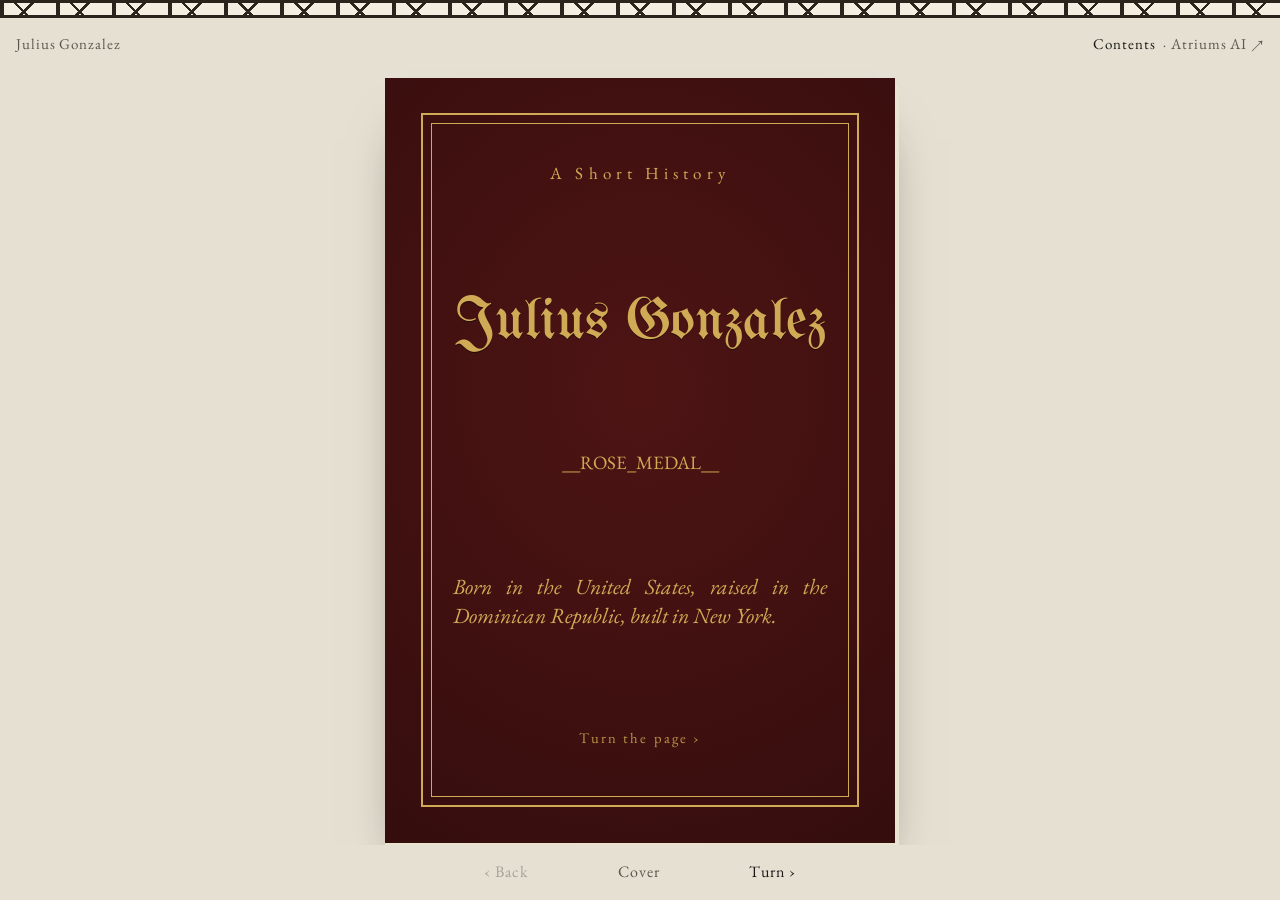
==== tools/book.html @ 57ca85e7 "Turn the site into a storybook with page flips A tooled-leather cover opens onto 16 pages that turn " ====
<!doctype html>
<html lang="en">
<head>
<meta charset="utf-8" />
<meta name="viewport" content="width=device-width, initial-scale=1, viewport-fit=cover" />
<title>Julius Gonzalez</title>
<meta name="claude:viewport-fit-sides" content="cover" />
<meta name="description" content="Julius Gonzalez: born in the US, raised in the Dominican Republic, built in New York. A short history in eight parts, told as a book." />
<meta property="og:title" content="Julius Gonzalez" />
<meta property="og:description" content="Born in the United States, raised in the Dominican Republic, built in New York." />
<link rel="preconnect" href="https://fonts.googleapis.com" />
<link rel="preconnect" href="https://fonts.gstatic.com" crossorigin />
<link href="https://fonts.googleapis.com/css2?family=EB+Garamond:ital,wght@0,400;0,500;0,600;1,400;1,500&family=IM+Fell+English+SC&family=UnifrakturMaguntia&display=swap" rel="stylesheet" />
<style>
/* Layout: a bound book on a desk. Two-page spreads on wide screens, one page at a time on phones; every leaf turns on its spine. Inside, a Tufte page (footnotes, figures to scale, booktabs table) set like a Tudor octavo: blackletter initials, Fell small caps, running heads, folios and catchwords. */
:root {
  --desk: #e6e0d2;
  --paper: #fffff8;
  --paper-edge: #e9e3d1;
  --ink: #1b1a17;
  --ink-soft: #5c574d;
  --rule: #d9d3c2;
  --land: #ece6d2;
  --oxblood: #8b1e1e;
  --green: #2f5236;
  --gold: #a07a24;
  --beam: #2a241d;
  --plaster: #f3eedf;
  --cover: #4e1414;
  --cover-deep: #2e0b0b;
  --gilt: #d1aa55;
  --body: "EB Garamond", Garamond, "Palatino Linotype", Palatino, Georgia, serif;
  --caps: "IM Fell English SC", "EB Garamond", Garamond, Georgia, serif;
  --black: "UnifrakturMaguntia", "Old English Text MT", "EB Garamond", serif;
  --pw: min(480px, calc(100vw - 32px));
}
@media (prefers-color-scheme: dark) {
  :root:not([data-theme="light"]) {
    --desk: #0d0c0a; --paper: #1c1a15; --paper-edge: #2a261f; --ink: #ece5d3; --ink-soft: #a89f8c; --rule: #3a342a; --land: #2a261e;
    --oxblood: #d76a5c; --green: #8fbb92; --gold: #d2ac57; --beam: #050403; --plaster: #2b261e;
    --cover: #4e1414; --cover-deep: #240909; --gilt: #d1aa55;
    color-scheme: dark;
  }
}
:root[data-theme="dark"] {
  --desk: #0d0c0a; --paper: #1c1a15; --paper-edge: #2a261f; --ink: #ece5d3; --ink-soft: #a89f8c; --rule: #3a342a; --land: #2a261e;
  --oxblood: #d76a5c; --green: #8fbb92; --gold: #d2ac57; --beam: #050403; --plaster: #2b261e;
  --cover: #4e1414; --cover-deep: #240909; --gilt: #d1aa55;
  color-scheme: dark;
}

* { box-sizing: border-box; }
html, body { height: 100%; }
body {
  margin: 0; background: var(--desk); color: var(--ink);
  font-family: var(--body); font-variant-numeric: oldstyle-nums proportional-nums;
  -webkit-font-smoothing: antialiased;
  display: flex; flex-direction: column; overflow-x: hidden;
}
body::before { content: ""; position: fixed; inset: 0 0 auto; height: env(safe-area-inset-top, 0px); z-index: 10; background: var(--beam); }
a { color: inherit; text-decoration-color: var(--oxblood); text-underline-offset: .15em; }
a:focus-visible, button:focus-visible { outline: 2px solid var(--oxblood); outline-offset: 3px; }
.sc { font-family: var(--caps); letter-spacing: .06em; }

.timber {
  height: 18px; border-block: 3px solid var(--beam); flex: none;
  background:
    repeating-linear-gradient(90deg, var(--beam) 0 4px, transparent 4px 56px),
    repeating-linear-gradient(45deg, transparent 0 18px, var(--beam) 18px 20.5px, transparent 20.5px 39.6px),
    repeating-linear-gradient(-45deg, transparent 0 18px, var(--beam) 18px 20.5px, transparent 20.5px 39.6px),
    var(--plaster);
}
.bar {
  flex: none; display: flex; justify-content: space-between; align-items: center; gap: 12px;
  padding-block: 10px;
  padding-left: max(16px, env(safe-area-inset-left, 0px)); padding-right: max(16px, env(safe-area-inset-right, 0px));
  font-family: var(--caps); font-size: 15px; color: var(--ink-soft); letter-spacing: .06em;
}
.bar button, .controls button {
  font: inherit; color: var(--ink); background: none; border: 0; cursor: pointer; padding: 6px 4px; letter-spacing: inherit;
}
.bar button:hover, .controls button:hover:not(:disabled) { color: var(--oxblood); }

.stage { flex: 1; min-height: 0; display: grid; place-items: center; perspective: 2600px; padding: 6px 0 0; overflow: hidden; }
.book {
  position: relative; width: calc(var(--pw) * 2); height: calc(var(--pw) * 1.5);
  transform-style: preserve-3d; transition: transform .9s cubic-bezier(.3, .1, .2, 1);
}
.book.single { width: var(--pw); }
.book.at-start { transform: translateX(-25%); }
.book.at-end { transform: translateX(25%); }
.book.single.at-start, .book.single.at-end { transform: none; }
.book.instant, .book.instant .leaf { transition: none !important; }
.book::after { /* page block thickness under the open book */
  content: ""; position: absolute; inset: 1% -4px -6px; z-index: -1; border-radius: 3px;
  background: var(--paper-edge); box-shadow: 0 30px 50px -24px rgba(0, 0, 0, .55);
  transition: opacity .4s;
}
.book.at-start::after { left: 50%; } .book.at-end::after { right: 50%; }
.book.single::after { inset: 1% -5px -6px 0; left: 0; right: -5px; }

.leaf {
  position: absolute; top: 0; left: 50%; width: 50%; height: 100%;
  transform-origin: left center; transform-style: preserve-3d;
  transition: transform .9s cubic-bezier(.3, .1, .2, 1);
}
.leaf.flipped { transform: rotateY(-180deg); }
.single .leaf { left: 0; width: 100%; transition: transform .8s cubic-bezier(.3, .1, .2, 1), opacity .2s; }
.single .leaf.flipped { opacity: 0; transition: transform .8s cubic-bezier(.3, .1, .2, 1), opacity .25s .55s; }
.face { position: absolute; inset: 0; backface-visibility: hidden; -webkit-backface-visibility: hidden; overflow: hidden; }
.face.back { transform: rotateY(180deg); }
.face.blank { background: var(--paper); }

/* ---------- the page ---------- */
.page {
  position: relative; width: var(--pw); height: calc(var(--pw) * 1.5);
  background: var(--paper); color: var(--ink);
  font-size: calc(var(--pw) * .037); line-height: 1.45;
  padding: calc(var(--pw) * .065) calc(var(--pw) * .09) calc(var(--pw) * .05);
  display: flex; flex-direction: column; overflow: hidden;
  background-image: linear-gradient(90deg, rgba(0, 0, 0, .10), rgba(0, 0, 0, 0) 7%);
}
.page.verso { background-image: linear-gradient(270deg, rgba(0, 0, 0, .10), rgba(0, 0, 0, 0) 7%); }
.face .page { width: 100%; height: 100%; }
.run { font-family: var(--caps); font-size: .78em; color: var(--ink-soft); text-align: center; letter-spacing: .1em; flex: none; margin-bottom: .9em; }
.pbody { flex: 1; min-height: 0; display: flex; flex-direction: column; }
.foot { flex: none; display: grid; grid-template-columns: 1fr auto 1fr; align-items: baseline; font-size: .8em; color: var(--ink-soft); padding-top: .6em; }
.foot .folio { grid-column: 2; }
.foot .catch { grid-column: 3; justify-self: end; font-style: italic; }
.page p { margin: 0 0 .75em; hyphens: auto; -webkit-hyphens: auto; text-align: justify; }
.page h2 { font-weight: 400; font-style: italic; font-size: 1.75em; line-height: 1.1; margin: 0 0 .6em; text-wrap: balance; }
.page .part-no { display: block; font-family: var(--caps); font-style: normal; font-size: .52em; color: var(--oxblood); letter-spacing: .12em; margin-bottom: .35em; }
.page .drop::first-letter { font-family: var(--black); float: left; font-size: 3.5em; line-height: .8; padding: .1em .1em 0 0; color: var(--oxblood); }
.page .meta { font-family: var(--caps); font-size: .82em; color: var(--ink-soft); text-align: left; }
.ref { font-variant-numeric: lining-nums; font-size: .65em; vertical-align: super; line-height: 0; color: var(--oxblood); }
.notes { margin-top: auto; padding-top: .5em; font-size: .78em; line-height: 1.35; color: var(--ink-soft); }
.notes::before { content: ""; display: block; width: 30%; border-top: 1px solid var(--ink-soft); margin-bottom: .5em; }
.notes p { text-align: left; margin-bottom: .35em; }
.notes .n { color: var(--oxblood); font-variant-numeric: lining-nums; margin-right: .3em; }
strong { font-weight: 600; }

/* cover + back cover: tooled leather */
.page.cover {
  background: radial-gradient(120% 90% at 50% 40%, var(--cover), var(--cover-deep));
  color: var(--gilt); padding: calc(var(--pw) * .07);
}
.page.cover .tool {
  flex: 1; border: 2px solid var(--gilt); outline: 1px solid var(--gilt); outline-offset: calc(var(--pw) * -.022);
  display: flex; flex-direction: column; align-items: center; justify-content: space-between; text-align: center;
  padding: calc(var(--pw) * .09) calc(var(--pw) * .06);
}
.cover .over { font-family: var(--caps); letter-spacing: .3em; font-size: .9em; }
.cover h1 { font-family: var(--black); font-weight: 400; font-size: 3.1em; line-height: 1; margin: 0; text-shadow: 0 1px 0 rgba(0, 0, 0, .5); }
.cover .sub { font-style: italic; font-size: 1.15em; line-height: 1.35; max-width: 18em; margin: 0; }
.cover .medal { width: 34%; height: auto; }
.cover .medal .p1 { fill: none; stroke: var(--gilt); stroke-width: .7; } .cover .medal .p2 { fill: none; stroke: var(--gilt); stroke-width: .6; } .cover .medal .c { fill: var(--gilt); } .cover .medal .s { fill: var(--gilt); }
.cover .hint { font-family: var(--caps); font-size: .78em; letter-spacing: .14em; opacity: .85; }
.page.cover.back-cover .sub { font-size: 1.3em; }
.page.cover.back-cover .tool { justify-content: center; gap: 1.4em; }

/* map plate */
.plate { display: flex; flex-direction: column; align-items: center; gap: .5em; flex: 1; min-height: 0; }
.plate .map { flex: 1; min-height: 0; width: 100%; height: 100%; }
.plate figcaption { font-size: .8em; color: var(--ink-soft); text-align: center; line-height: 1.35; }
.plate button { font: inherit; font-family: var(--caps); color: var(--oxblood); background: none; border: 0; cursor: zoom-in; padding: 0; letter-spacing: .06em; }
.map .frame { fill: none; stroke: var(--ink); stroke-width: 1.2; }
.map .frame2 { fill: none; stroke: var(--ink); stroke-width: .5; }
.map .sea { fill: var(--paper); }
.map .land { fill: var(--land); stroke: var(--ink-soft); stroke-width: .5; stroke-linejoin: round; }
.map .dr { fill: var(--oxblood); }
.map .ny { fill: var(--green); fill-opacity: .55; stroke: var(--green); stroke-width: .6; }
.map .grat { stroke: var(--rule); stroke-width: .6; fill: none; }
.map .rhumb { stroke: var(--gold); stroke-width: .4; opacity: .55; }
.map .route { fill: none; stroke: var(--oxblood); stroke-width: 2.6; stroke-linecap: round; }
.map .lead { fill: none; stroke: var(--ink-soft); stroke-width: .6; stroke-dasharray: 2 3; }
.map .city { fill: var(--paper); stroke: var(--ink); stroke-width: 1.4; }
.map .city.on { fill: var(--oxblood); stroke: var(--oxblood); }
.map text { font-family: var(--body); fill: var(--ink); paint-order: stroke; stroke: var(--paper); stroke-width: 3px; stroke-linejoin: round; }
.map .lbl { font-size: 17px; font-style: italic; }
.map .lbl-sc { font-family: var(--caps); font-size: 14px; letter-spacing: .2em; fill: var(--ink-soft); }
.map .tick { font-size: 13px; fill: var(--ink-soft); font-variant-numeric: lining-nums; }
.map .key { font-family: var(--caps); font-size: 14px; fill: var(--oxblood); }
.map .note { font-size: 14px; font-style: italic; fill: var(--ink-soft); }
.map .inset-bg { fill: var(--paper); stroke: var(--ink); stroke-width: .8; }
.map .star-a { fill: var(--ink); } .map .star-b { fill: var(--paper); stroke: var(--ink); stroke-width: .6; } .map .star-n { fill: var(--oxblood); }
.map .scalebar rect { stroke: var(--ink); stroke-width: .6; }
.map .scalebar .f { fill: var(--ink); } .map .scalebar .e { fill: var(--paper); }

/* title page + contents */
.title-page { text-align: center; }
.title-page .kicker { font-family: var(--caps); color: var(--oxblood); font-size: .85em; letter-spacing: .12em; margin: .4em 0 1em; text-align: center; }
.title-page h1 { font-weight: 400; font-style: italic; font-size: 2em; line-height: 1.08; margin: 0 0 .7em; text-wrap: balance; }
.title-page h1 span { font-style: normal; }
.title-page .lede { text-align: center; font-size: .95em; margin: 0 auto 1.1em; max-width: 26em; }
.contents { text-align: left; }
.contents h3 { font-family: var(--caps); font-weight: 400; font-size: .85em; letter-spacing: .14em; color: var(--ink-soft); text-align: center; margin: 0 0 .5em; }
.contents ol { list-style: none; margin: 0; padding: 0; font-size: .92em; }
.contents li a { display: flex; gap: .4em; align-items: baseline; text-decoration: none; padding: .12em 0; }
.contents li a:hover .t { color: var(--oxblood); }
.contents .k { font-family: var(--caps); color: var(--oxblood); width: 2.6em; flex: none; }
.contents .dots { flex: 1; border-bottom: 1px dotted var(--ink-soft); transform: translateY(-.3em); }
.contents .pg { font-variant-numeric: oldstyle-nums tabular-nums; }
.rose-sm { display: block; margin: .8em auto 0; width: 1.6em; height: 1.6em; }
.rose-sm .p1, .finis .p1 { fill: var(--oxblood); } .rose-sm .p2, .finis .p2 { fill: var(--paper); stroke: var(--oxblood); stroke-width: .8; } .rose-sm .c, .finis .c { fill: var(--gold); } .rose-sm .s, .finis .s { fill: var(--green); }

/* plate: the lesson */
.lesson-plate { flex: 1; display: flex; flex-direction: column; justify-content: center; align-items: center; text-align: center; gap: 1em; border: 1px solid var(--ink); outline: 1px solid var(--ink); outline-offset: calc(var(--pw) * -.018); padding: 1.6em; }
.lesson-plate .big { font-style: italic; font-size: 1.9em; line-height: 1.15; margin: 0; text-align: center; text-wrap: balance; }
.lesson-plate .big b { font-weight: 500; color: var(--oxblood); }
.lesson-plate .attr { font-family: var(--caps); font-size: .85em; color: var(--ink-soft); text-align: center; margin: 0; }
.lesson-plate .code { font-family: var(--caps); color: var(--ink-soft); font-size: .8em; letter-spacing: .08em; text-align: center; margin: 0; }

.broadside { border: 1px solid var(--ink); outline: 1px solid var(--ink); outline-offset: 3px; padding: .7em 1em .4em; margin: .6em 3px 1em; text-align: center; }
.broadside p { text-align: center; margin: 0 0 .3em; }
.broadside .lesson { font-style: italic; font-size: 1.2em; line-height: 1.25; }
.broadside .lesson b { font-weight: 500; color: var(--oxblood); }
.broadside .attr { font-family: var(--caps); font-size: .8em; color: var(--ink-soft); }

/* figure 2 + table */
.chart { width: 100%; height: auto; display: block; margin: .3em 0 .6em; }
.chart text { font-family: var(--body); fill: var(--ink); font-size: 17px; }
.chart .yr { font-size: 15px; fill: var(--ink-soft); font-variant-numeric: lining-nums tabular-nums; }
.chart .dur { font-size: 15.5px; font-style: italic; fill: var(--ink-soft); }
.chart .axis, .chart .tk { stroke: var(--ink); stroke-width: .8; }
.chart .bar { fill: var(--ink); } .chart .bar.now { fill: var(--oxblood); } .chart .edu { fill: var(--green); }
.chart .nowline { stroke: var(--oxblood); stroke-width: .8; }
.chart .now-t { fill: var(--oxblood); font-family: var(--caps); font-size: 14px; letter-spacing: .1em; }
.figcap { font-size: .82em; color: var(--ink-soft); line-height: 1.35; }
.figcap .sc { color: var(--ink); }
table.figs { border-collapse: collapse; width: 100%; font-size: .86em; margin: .2em 0 .5em; border-top: 2px solid var(--ink); border-bottom: 2px solid var(--ink); line-height: 1.3; }
table.figs caption { text-align: left; font-family: var(--caps); font-size: .95em; color: var(--ink-soft); padding-bottom: .3em; }
table.figs th, table.figs td { text-align: left; padding: .28em .6em .28em 0; vertical-align: baseline; }
table.figs thead th { font-weight: 400; font-style: italic; color: var(--ink-soft); border-bottom: 1px solid var(--ink); }
table.figs td.v { text-align: right; font-variant-numeric: lining-nums tabular-nums; font-weight: 600; white-space: nowrap; padding-right: 1em; width: 4.6em; }
table.figs td.v.r { color: var(--oxblood); }

.values { display: grid; gap: .9em; margin-top: .3em; }
.values div { border-top: 1px solid var(--ink); padding-top: .35em; }
.values h3 { font-family: var(--caps); font-weight: 400; font-size: 1em; color: var(--oxblood); margin: 0 0 .15em; letter-spacing: .06em; }
.values p { margin: 0; }

.reach { display: flex; flex-direction: column; gap: .5em; align-items: flex-start; margin-top: .4em; }
.email { font-size: 1em; padding: .35em .7em; border: 1px solid var(--rule); user-select: all; overflow-wrap: anywhere; font-variant-numeric: lining-nums; }
.btns { display: flex; gap: .5em; flex-wrap: wrap; }
.btn { font-family: var(--caps); font-size: .9em; letter-spacing: .06em; padding: .4em .9em; border: 1px solid var(--ink); background: var(--ink); color: var(--paper); cursor: pointer; text-decoration: none; }
.btn.ghost { background: transparent; color: var(--ink); }
.btn:hover { background: var(--oxblood); border-color: var(--oxblood); color: var(--paper); }
.finis { flex: 1; display: flex; flex-direction: column; justify-content: center; align-items: center; text-align: center; gap: 1em; }
.finis .word { font-family: var(--black); font-size: 3em; color: var(--oxblood); margin: 0; text-align: center; }
.finis svg { width: 3em; height: 3em; }
.finis .colophon { font-size: .82em; color: var(--ink-soft); max-width: 22em; text-align: center; font-style: italic; }

/* controls */
.controls {
  flex: none; display: flex; justify-content: center; align-items: center; gap: 18px;
  padding-block: 10px calc(12px + env(safe-area-inset-bottom, 0px));
  padding-left: max(16px, env(safe-area-inset-left, 0px)); padding-right: max(16px, env(safe-area-inset-right, 0px));
  font-family: var(--caps); font-size: 16px; letter-spacing: .06em; color: var(--ink-soft);
}
.controls button:disabled { opacity: .3; cursor: default; }
#where { min-width: 11em; text-align: center; font-variant-numeric: lining-nums; }

/* enlarged chart */
.zoom { position: fixed; inset: 0; z-index: 20; background: var(--paper); overflow: auto; padding: calc(12px + env(safe-area-inset-top, 0px)) max(16px, env(safe-area-inset-right, 0px)) 24px max(16px, env(safe-area-inset-left, 0px)); }
.zoom .map { width: 100%; max-width: 720px; height: auto; display: block; margin: 0 auto; }
.zoom button { position: sticky; top: 0; float: right; z-index: 1; font-family: var(--caps); font-size: 16px; background: var(--paper); color: var(--ink); border: 1px solid var(--ink); padding: 6px 12px; cursor: pointer; }

/* no-script fallback: pages stacked */
#pages { display: grid; gap: 24px; justify-items: center; padding-block: 24px; }
#pages[data-moved] { display: none; }

@media (prefers-reduced-motion: reduce) {
  .book, .leaf, .single .leaf, .single .leaf.flipped { transition: none !important; }
}
</style>
</head>
<body>
<div class="timber" aria-hidden="true"></div>
<div class="bar">
  <span>Julius Gonzalez</span>
  <span><button type="button" data-go="2">Contents</button> · <a href="https://www.atriums.ai/" target="_blank" rel="noopener" style="text-decoration:none">Atriums AI ↗</a></span>
</div>

<main class="stage" id="stage">
  <div class="book" id="book" aria-live="polite"></div>
</main>

<nav class="controls" aria-label="Turn pages">
  <button type="button" id="prev" aria-label="Previous page">‹ Back</button>
  <span id="where">Cover</span>
  <button type="button" id="next" aria-label="Next page">Turn ›</button>
</nav>

<div id="pages">

  <!-- 0 · cover -->
  <section class="page cover" data-label="Cover">
    <div class="tool">
      <p class="over">A Short History</p>
      <div>
        <h1>Julius Gonzalez</h1>
      </div>
      __ROSE_MEDAL__
      <p class="sub">Born in the United States, raised in the Dominican Republic, built in New York.</p>
      <p class="hint">Turn the page ›</p>
    </div>
  </section>

  <!-- 1 · frontispiece -->
  <section class="page verso" data-run="Frontispiece">
    <figure class="plate" style="margin:0">
      __MAPSVG__
      <figcaption><span class="sc" style="color:var(--ink)">The route,</span> on Mercator's projection of 1569. Numerals key each place to a part. <button type="button" id="enlarge">Enlarge the chart</button></figcaption>
    </figure>
  </section>

  <!-- 2 · title + contents -->
  <section class="page" data-run="Julius Gonzalez">
    <div class="title-page">
      <p class="kicker">A short history, in eight parts</p>
      <h1>Born in the United States, raised in the Dominican Republic, <span>built in New York.</span></h1>
      <p class="lede">I took a non-traditional path into technology and have been teaching myself to build ever since. Today I'm building <a href="https://www.atriums.ai/" target="_blank" rel="noopener">Atriums AI</a>.</p>
    </div>
    <nav class="contents" aria-label="Contents">
      <h3>Contents</h3>
      <ol>
        <li><a href="#page-3" data-go="3"><span class="k">I</span><span class="t">The Dominican Republic</span><span class="dots"></span><span class="pg">3</span></a></li>
        <li><a href="#page-4" data-go="4"><span class="k">II</span><span class="t">New York</span><span class="dots"></span><span class="pg">4</span></a></li>
        <li><a href="#page-5" data-go="5"><span class="k">III</span><span class="t">The non-traditional path</span><span class="dots"></span><span class="pg">5</span></a></li>
        <li><a href="#page-6" data-go="6"><span class="k">IV</span><span class="t">Binghamton</span><span class="dots"></span><span class="pg">6</span></a></li>
        <li><a href="#page-7" data-go="7"><span class="k">V</span><span class="t">The magic book</span><span class="dots"></span><span class="pg">7</span></a></li>
        <li><a href="#page-9" data-go="9"><span class="k">VI</span><span class="t">Learning to ship</span><span class="dots"></span><span class="pg">9</span></a></li>
        <li><a href="#page-10" data-go="10"><span class="k">VII</span><span class="t">Finance and data</span><span class="dots"></span><span class="pg">10</span></a></li>
        <li><a href="#page-13" data-go="13"><span class="k">VIII</span><span class="t">Atriums AI</span><span class="dots"></span><span class="pg">13</span></a></li>
        <li><a href="#page-15" data-go="15"><span class="k"></span><span class="t">About the author</span><span class="dots"></span><span class="pg">15</span></a></li>
      </ol>
    </nav>
  </section>

  <!-- 3 · Part I -->
  <section class="page verso" data-run="Hispaniola">
    <h2><span class="part-no">Part I</span>Eleven years in the Dominican Republic</h2>
    <p class="drop">I was born in the United States and spent eleven years growing up in the Dominican Republic.<span class="ref">1</span> That's where I learned to be resourceful. When you don't have everything handed to you, you get creative with what you have.</p>
    <p>Growing up between two languages and two cultures taught me to adapt quickly, listen closely, and feel at home somewhere new. I still lean on that every day.</p>
    <div class="notes"><p><span class="n">1</span>The Dominican Republic shares the island of Hispaniola with Haiti. It is shaded red on the frontispiece.</p></div>
  </section>

  <!-- 4 · Part II -->
  <section class="page" data-run="New York">
    <h2><span class="part-no">Part II</span>New York, which doesn't wait for anyone</h2>
    <p class="drop">Moving to New York City was its own education.<span class="ref">2</span> The pace and the ambition rewire you. New York taught me that if you want something, you go and get it. You don't wait for permission or a perfect plan.</p>
    <div class="notes"><p><span class="n">2</span>About 1,550 miles north of where I grew up, measured in a straight line.</p></div>
  </section>

  <!-- 5 · Part III -->
  <section class="page verso" data-run="The Long Way Round">
    <h2><span class="part-no">Part III</span>The non-traditional path</h2>
    <p class="drop">My route to a four-year degree started at community college. Some people see that as a detour. For me it was a launchpad. I put my head down, excelled, and earned my transfer to Binghamton University.<span class="ref">3</span></p>
    <div class="notes"><p><span class="n">3</span>Where you start doesn't decide where you finish.</p></div>
  </section>

  <!-- 6 · Part IV -->
  <section class="page" data-run="Binghamton">
    <h2><span class="part-no">Part IV</span>Binghamton, where I fell for startups</h2>
    <p class="drop">I studied Financial Economics, but entrepreneurship is what grabbed me. A small group of people with an idea and enough grit could build something from nothing and put it in people's hands. I went to every talk I could find and started treating problems as things to build.</p>
    <p class="meta">Binghamton University, State University of New York · B.S. Financial Economics · December 2015</p>
  </section>

  <!-- 7 · Part V -->
  <section class="page verso" data-run="The Magic Book">
    <h2><span class="part-no">Part V</span>The magic book</h2>
    <p class="drop">My first real startup was an augmented reality magic book: a printed book that came alive when you pointed a phone at it. Characters stepped off the page, and readers could explore a story instead of only reading it.</p>
    <p>Partway through the build, my technical cofounder quit. Nobody was left to build it, so I decided to become someone who could.</p>
    <p>I taught myself to code, one tutorial, one bug and one late night at a time.</p>
  </section>

  <!-- 8 · plate -->
  <section class="page" data-run="The Lesson">
    <div class="lesson-plate">
      <p class="code">Plate I</p>
      <p class="big">When you're blocked, <b>learn your way through it.</b></p>
      __ROSE_SM__
      <p class="attr">The lesson I still work by</p>
    </div>
  </section>

  <!-- 9 · Part VI -->
  <section class="page verso" data-run="Shipping">
    <h2><span class="part-no">Part VI</span>From learning to code to shipping</h2>
    <p class="drop">Teaching myself turned into a habit of building. I've designed and built mobile apps and websites from the ground up, frontend and backend, and published iOS apps to the App Store.<span class="ref">4</span></p>
    <p><span class="sc">Tools of the trade:</span> Python, JavaScript, React, iOS, SQL, REST APIs, Snowflake, Power BI and large language models.</p>
    <div class="notes"><p><span class="n">4</span>My own projects have run on Heroku and on AWS EC2.</p></div>
  </section>

  <!-- 10 · Part VII a -->
  <section class="page" data-run="Finance &amp; Data">
    <h2><span class="part-no">Part VII</span>A builder inside finance and data</h2>
    <p class="drop">For ten years I've worked where product, data and technology meet, turning messy problems into products people use.</p>
    <p>At <strong>Jefferies</strong>, as Product Strategist in Investment Banking, now Vice President, I led data scientists, engineers, delivery and business leaders to launch the firm's first LLM-powered application.<span class="ref">5</span> I set strategy for a portfolio of fintech and banking software and use SQL-driven analysis to decide what to build next.</p>
    <div class="notes"><p><span class="n">5</span>Before that, as a Data Analyst at Jefferies, I ran SQL and Python analysis for M&amp;A sell-side deals and automated the team's performance reporting.</p></div>
  </section>

  <!-- 11 · Part VII b -->
  <section class="page verso" data-run="Finance &amp; Data">
    <p>At <strong>Avero</strong>, as Product Owner and Data Analyst, I owned the sales, onboarding and billing platform end to end. I published nationwide reporting on the restaurant industry's recovery after COVID and moved the company's data into Snowflake and Power BI.</p>
    <table class="figs">
      <caption>Table 1. The work, in numbers</caption>
      <thead><tr><th scope="col">Figure</th><th scope="col">What it measures</th></tr></thead>
      <tbody>
        <tr><td class="v r">1st</td><td>LLM-powered application at Jefferies</td></tr>
        <tr><td class="v">1,500</td><td>professionals served by the products I lead, 200+ of them senior bankers</td></tr>
        <tr><td class="v">$2B+</td><td>in M&amp;A sell-side deals supported by my analysis</td></tr>
        <tr><td class="v">2,000+</td><td>Avero customers given the post-COVID recovery reporting</td></tr>
        <tr><td class="v">−11%</td><td>new-customer churn after the billing and onboarding rebuild</td></tr>
      </tbody>
    </table>
  </section>

  <!-- 12 · Figure 2 -->
  <section class="page" data-run="Finance &amp; Data">
    <p class="figcap" style="margin-top:.5em"><span class="sc">Figure 2.</span> The decade to scale.</p>
    <svg class="chart" viewBox="0 -4 440 268" role="img" aria-labelledby="chart-t">
      <title id="chart-t">Career timeline from December 2015 to November 2026</title>
      __CHART__
    </svg>
    <p class="figcap">Each bar runs from its start month to its end month on one scale. Durations are in italic beside each role. The red bar is the current role and the green mark is graduation.</p>
  </section>

  <!-- 13 · Part VIII -->
  <section class="page verso" data-run="Atriums AI">
    <h2><span class="part-no">Part VIII</span>Atriums AI</h2>
    <p class="drop">Outside my day job, I'm building again. <a href="https://www.atriums.ai/" target="_blank" rel="noopener"><strong>Atriums AI</strong></a><span class="ref">6</span> is a live room where a team talks through an idea and AI coding agents build it while they talk. The group compares the versions side by side, votes, and pushes the winner to GitHub with a spec.</p>
    <p>It's the same pull I felt at Binghamton and the same stubbornness from the magic book, now with ten years of product experience behind it.</p>
    <div class="broadside">
      <p class="lesson">From conversation <b>to working prototype,</b> in one meeting.</p>
    </div>
    <div class="notes"><p><span class="n">6</span>See it live at <a href="https://www.atriums.ai/" target="_blank" rel="noopener">atriums.ai</a>.</p></div>
  </section>

  <!-- 14 · values -->
  <section class="page" data-run="What Carries Through">
    <h2><span class="part-no">Epilogue</span>What carries through</h2>
    <div class="values">
      <div><h3>Learning</h3><p>From the DR to self-taught code to LLMs, I'm happiest as a beginner at something new.</p></div>
      <div><h3>Pushing my limits</h3><p>When my cofounder left, I learned to build it myself. I keep choosing problems a little bigger than I am.</p></div>
      <div><h3>Caring about the work</h3><p>My name is on what I ship. I sweat the details because the people using it deserve that.</p></div>
    </div>
  </section>

  <!-- 15 · about + correspondence -->
  <section class="page verso" data-run="About the Author">
    <h2><span class="part-no">About the author</span>Julius Gonzalez</h2>
    <p class="drop">Julius Gonzalez is a product strategist and self-taught engineer in New York, and the founder of Atriums AI. He invests in early-stage founders, including <strong>BoldVoice</strong>. Away from the keyboard he skis, trains judo, plays basketball, scuba dives and follows Formula 1.</p>
    <p class="sc" style="color:var(--oxblood);margin:.4em 0 .2em">Correspondence</p>
    <p>Founders, engineers, investors, or anyone curious: I'd love to hear from you.</p>
    <div class="reach">
      <span class="email" id="email">gonzalezjulius.c@gmail.com</span>
      <div class="btns">
        <button class="btn" id="copy-email" type="button">Copy email</button>
        <a class="btn ghost" href="https://www.linkedin.com/in/juliuscgonzalez" target="_blank" rel="noopener">LinkedIn ↗</a>
      </div>
    </div>
  </section>

  <!-- 16 · finis -->
  <section class="page" data-run="Julius Gonzalez">
    <div class="finis">
      __ROSE_SM__
      <p class="word">Finis</p>
      <p class="colophon">Set in Garamond and Fell, with blackletter initials. The frontispiece is drawn on Mercator's projection from Natural Earth data. Made in New York, MMXXVI.</p>
    </div>
  </section>

  <!-- 17 · back cover -->
  <section class="page cover back-cover verso" data-label="Back cover">
    <div class="tool">
      __ROSE_MEDAL__
      <p class="sub">Hispaniola. New York. Binghamton. A magic book, a decade in finance and data, and a room where ideas get built.</p>
      <p class="over"><a href="https://www.atriums.ai/" target="_blank" rel="noopener" style="text-decoration:none">atriums.ai</a></p>
    </div>
  </section>
</div>

<div class="zoom" id="zoom" hidden>
  <button type="button" id="zoom-close">Close ✕</button>
  <div id="zoom-body"></div>
</div>

<script>
(() => {
  const pages = [...document.querySelectorAll("#pages > .page")];
  const holder = document.getElementById("pages");
  const book = document.getElementById("book");
  const stage = document.getElementById("stage");
  const where = document.getElementById("where");
  const prevB = document.getElementById("prev"), nextB = document.getElementById("next");
  const reduced = matchMedia("(prefers-reduced-motion: reduce)").matches;
  const N = pages.length; // 18
  holder.dataset.moved = "1";
  let mode = null, leaves = [], cur = 0, turning = -1, timer = null;

  // running heads, folios, catchwords
  pages.forEach((p, i) => {
    if (p.classList.contains("cover")) return;
    const inner = document.createElement("div"); inner.className = "pbody";
    while (p.firstChild) inner.appendChild(p.firstChild);
    const run = document.createElement("div"); run.className = "run"; run.textContent = p.dataset.run || "";
    const foot = document.createElement("div"); foot.className = "foot";
    const next = pages[i + 1];
    let cw = "";
    if (next && !next.classList.contains("cover")) {
      let el = next.querySelector("h1, h2, p, figcaption");
      if (el) { el = el.cloneNode(true); el.querySelectorAll(".part-no, .ref").forEach((x) => x.remove()); }
      const txt = (el ? el.textContent : "").trim().split(/\s+/)[0] || "";
      cw = txt.replace(/[^\p{L}\p{N}'’-]/gu, "");
    }
    foot.innerHTML = `<span class="folio">${i}</span><span class="catch"></span>`;
    foot.querySelector(".catch").textContent = cw;
    p.append(run, inner, foot);
  });
  pages.forEach((p) => { if (p.classList.contains("cover")) return; });

  function pageOf(c) { return mode === "spread" ? Math.max(0, 2 * c - 1) : c; }
  function curFor(p) { return mode === "spread" ? Math.floor((p + 1) / 2) : p; }
  function maxCur() { return mode === "spread" ? leaves.length : leaves.length - 1; }

  function layout() {
    const W = stage.clientWidth - 32;
    const H = stage.clientHeight - 16;
    const want = W >= 760 ? "spread" : "single";
    const pw = Math.max(240, Math.floor(want === "spread" ? Math.min(W / 2, H / 1.5, 560) : Math.min(W, H / 1.5, 520)));
    document.documentElement.style.setProperty("--pw", pw + "px");
    if (want !== mode) {
      const p = mode ? pageOf(cur) : startPage();
      mode = want; build(); cur = Math.min(curFor(p), maxCur()); render(true);
    }
  }
  function startPage() {
    const m = /^#page-(\d+)$/.exec(location.hash);
    return m ? Math.min(N - 1, +m[1]) : 0;
  }
  function build() {
    book.classList.add("instant");
    book.replaceChildren(); leaves = [];
    book.classList.toggle("single", mode === "single");
    const mk = (c) => { const d = document.createElement("div"); d.className = c; return d; };
    if (mode === "spread") {
      for (let k = 0; k < N / 2; k++) {
        const leaf = mk("leaf"), f = mk("face front"), b = mk("face back");
        pages[2 * k].classList.remove("verso"); pages[2 * k + 1].classList.add("verso");
        f.append(pages[2 * k]); b.append(pages[2 * k + 1]); leaf.append(f, b); book.append(leaf); leaves.push(leaf);
      }
    } else {
      pages.forEach((p) => { p.classList.remove("verso"); const leaf = mk("leaf"), f = mk("face front"), b = mk("face back blank"); f.append(p); leaf.append(f, b); book.append(leaf); leaves.push(leaf); });
    }
    holder.dataset.moved = "1";
  }
  function render(instant) {
    if (instant) book.classList.add("instant");
    const L = leaves.length;
    leaves.forEach((leaf, k) => {
      const f = k < cur;
      leaf.classList.toggle("flipped", f);
      leaf.style.zIndex = k === turning ? 3 * L : (f ? k + 1 : L - k);
      leaf.setAttribute("aria-hidden", visible(k) ? "false" : "true");
      leaf.inert = !visible(k);
    });
    book.classList.toggle("at-start", cur === 0);
    book.classList.toggle("at-end", mode === "spread" && cur === L);
    prevB.disabled = cur === 0; nextB.disabled = cur === maxCur();
    const p = pageOf(cur);
    if (mode === "spread") where.textContent = cur === 0 ? "Cover" : cur === L ? "Back cover" : `Pages ${2 * cur - 1}–${2 * cur} of ${N - 2}`;
    else where.textContent = cur === 0 ? "Cover" : cur === N - 1 ? "Back cover" : `Page ${cur} of ${N - 2}`;
    try { history.replaceState(null, "", cur === 0 ? location.pathname + location.search : "#page-" + p); } catch (e) {}
    if (instant) { void book.offsetWidth; requestAnimationFrame(() => book.classList.remove("instant")); }
  }
  function visible(k) { return mode === "spread" ? (k === cur || k === cur - 1) : k === cur; }
  function step(dir) {
    const next = cur + dir;
    if (next < 0 || next > maxCur()) return false;
    turning = dir > 0 ? cur : cur - 1;
    cur = next; render(false);
    clearTimeout(timer); timer = setTimeout(() => { turning = -1; render(false); }, 950);
    return true;
  }
  function go(target) {
    target = Math.max(0, Math.min(maxCur(), target));
    if (reduced) { cur = target; render(true); return; }
    const dir = target > cur ? 1 : -1;
    const tick = () => { if (cur !== target && step(dir)) setTimeout(tick, 160); };
    tick();
  }
  prevB.addEventListener("click", () => step(-1));
  nextB.addEventListener("click", () => step(1));
  document.addEventListener("keydown", (e) => {
    if (!document.getElementById("zoom").hidden) { if (e.key === "Escape") closeZoom(); return; }
    if (e.key === "ArrowRight" || e.key === "PageDown") { e.preventDefault(); step(1); }
    if (e.key === "ArrowLeft" || e.key === "PageUp") { e.preventDefault(); step(-1); }
    if (e.key === "Home") go(0);
    if (e.key === "End") go(maxCur());
  });
  document.querySelectorAll("[data-go]").forEach((a) => a.addEventListener("click", (e) => { e.preventDefault(); go(curFor(+a.dataset.go)); }));
  let swipeX = null, swiped = false;
  book.addEventListener("pointerdown", (e) => { swipeX = e.clientX; swiped = false; });
  book.addEventListener("pointerup", (e) => {
    if (swipeX === null) return; const dx = e.clientX - swipeX; swipeX = null;
    if (Math.abs(dx) > 45) { swiped = true; step(dx < 0 ? 1 : -1); }
  });
  book.addEventListener("click", (e) => {
    if (swiped || e.target.closest("a, button, .email, table")) return;
    const r = book.getBoundingClientRect(); const x = e.clientX - r.left;
    if (mode === "spread") step(x > r.width / 2 ? 1 : -1); else step(x > r.width * .3 ? 1 : -1);
  });

  // enlarge the chart
  const zoom = document.getElementById("zoom");
  function closeZoom() { zoom.hidden = true; document.getElementById("enlarge").focus(); }
  document.getElementById("enlarge").addEventListener("click", (e) => {
    e.stopPropagation();
    const svg = pages[1].querySelector("svg.map").cloneNode(true);
    document.getElementById("zoom-body").replaceChildren(svg);
    zoom.hidden = false; document.getElementById("zoom-close").focus();
  });
  document.getElementById("zoom-close").addEventListener("click", closeZoom);

  // copy email
  const btn = document.getElementById("copy-email"), email = document.getElementById("email");
  btn.addEventListener("click", () => {
    const done = () => { btn.textContent = "Copied"; setTimeout(() => (btn.textContent = "Copy email"), 1800); };
    const fallback = () => { const r = document.createRange(); r.selectNodeContents(email); const s = getSelection(); s.removeAllRanges(); s.addRange(r); btn.textContent = "Selected"; };
    try { navigator.clipboard.writeText(email.textContent.trim()).then(done, fallback); } catch (e) { fallback(); }
  });

  addEventListener("resize", layout);
  addEventListener("hashchange", () => { const p = startPage(); go(curFor(p)); });
  layout();
})();
</script>
</body>
</html>
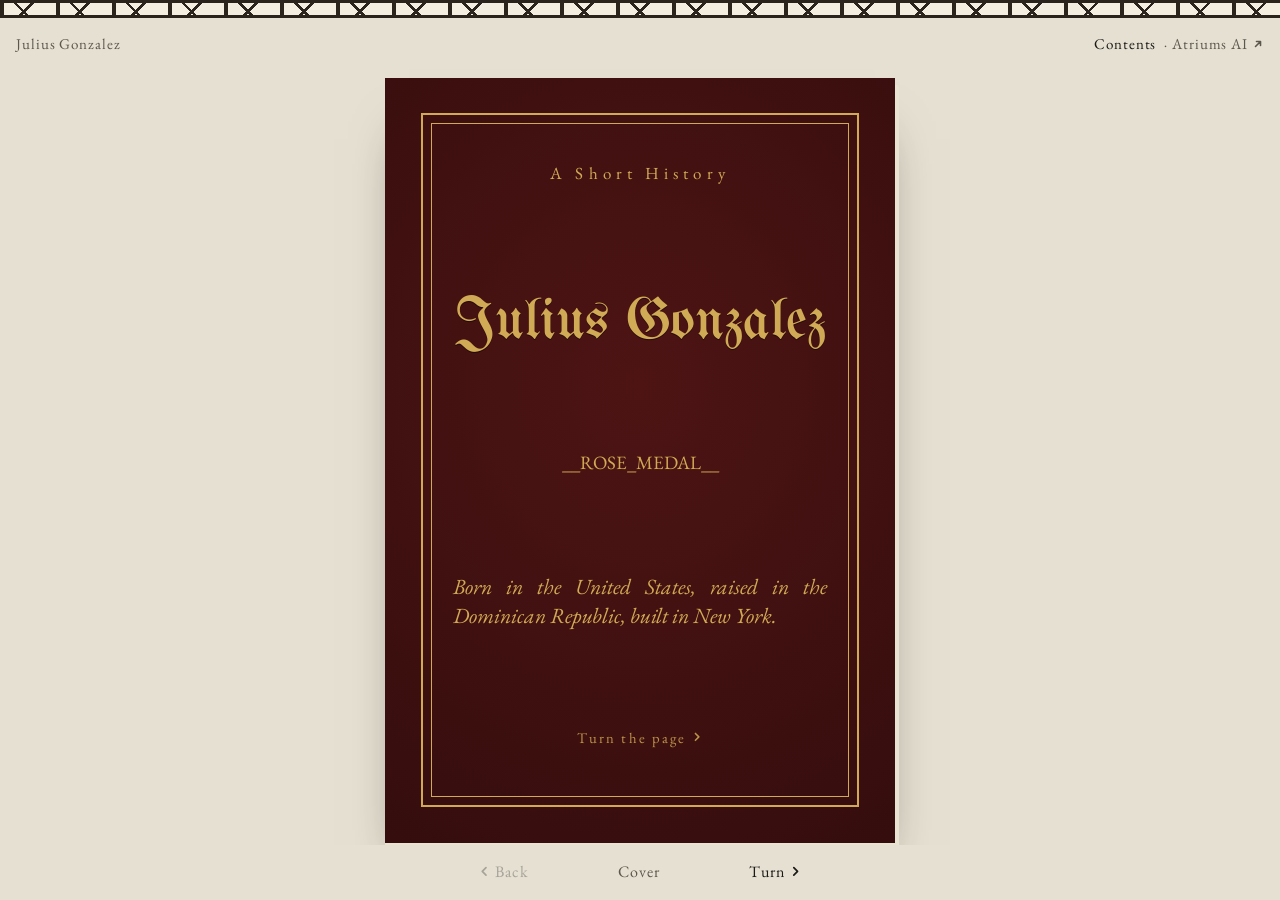
==== commit ac978bdf: "Apply artifact comments: Jefferies tenure, centered pages, SVG icons - Figure 2 shows Jefferies as o" ====
--- a/tools/book.html
+++ b/tools/book.html
@@ -133,7 +133,8 @@
 .page .drop::first-letter { font-family: var(--black); float: left; font-size: 3.5em; line-height: .8; padding: .1em .1em 0 0; color: var(--oxblood); }
 .page .meta { font-family: var(--caps); font-size: .82em; color: var(--ink-soft); text-align: left; }
 .ref { font-variant-numeric: lining-nums; font-size: .65em; vertical-align: super; line-height: 0; color: var(--oxblood); }
-.notes { margin-top: auto; padding-top: .5em; font-size: .78em; line-height: 1.35; color: var(--ink-soft); }
+.pbody > .content { margin-block: auto; }
+.notes { margin-top: 0; padding-top: .5em; font-size: .78em; line-height: 1.35; color: var(--ink-soft); }
 .notes::before { content: ""; display: block; width: 30%; border-top: 1px solid var(--ink-soft); margin-bottom: .5em; }
 .notes p { text-align: left; margin-bottom: .35em; }
 .notes .n { color: var(--oxblood); font-variant-numeric: lining-nums; margin-right: .3em; }
@@ -222,7 +223,8 @@
 .chart .yr { font-size: 15px; fill: var(--ink-soft); font-variant-numeric: lining-nums tabular-nums; }
 .chart .dur { font-size: 15.5px; font-style: italic; fill: var(--ink-soft); }
 .chart .axis, .chart .tk { stroke: var(--ink); stroke-width: .8; }
-.chart .bar { fill: var(--ink); } .chart .bar.now { fill: var(--oxblood); } .chart .edu { fill: var(--green); }
+.chart .bar { fill: var(--ink); } .chart .bar.sub { fill: var(--ink-soft); } .chart .bar.now { fill: var(--oxblood); }
+.chart .subl { font-size: 15.5px; } .chart .bracket { fill: none; stroke: var(--ink-soft); stroke-width: .8; stroke-dasharray: 2 2; } .chart .edu { fill: var(--green); }
 .chart .nowline { stroke: var(--oxblood); stroke-width: .8; }
 .chart .now-t { fill: var(--oxblood); font-family: var(--caps); font-size: 14px; letter-spacing: .1em; }
 .figcap { font-size: .82em; color: var(--ink-soft); line-height: 1.35; }
@@ -250,6 +252,9 @@
 .finis svg { width: 3em; height: 3em; }
 .finis .colophon { font-size: .82em; color: var(--ink-soft); max-width: 22em; text-align: center; font-style: italic; }
 
+/* drawn icons (no font glyphs) */
+.ic { width: .8em; height: .8em; display: inline-block; vertical-align: -.05em; fill: none; stroke: currentColor; stroke-width: 1.6; stroke-linecap: round; stroke-linejoin: round; }
+
 /* controls */
 .controls {
   flex: none; display: flex; justify-content: center; align-items: center; gap: 18px;
@@ -278,7 +283,7 @@
 <div class="timber" aria-hidden="true"></div>
 <div class="bar">
   <span>Julius Gonzalez</span>
-  <span><button type="button" data-go="2">Contents</button> · <a href="https://www.atriums.ai/" target="_blank" rel="noopener" style="text-decoration:none">Atriums AI ↗</a></span>
+  <span><button type="button" data-go="2">Contents</button> · <a href="https://www.atriums.ai/" target="_blank" rel="noopener" style="text-decoration:none">Atriums AI <svg class="ic" viewBox="0 0 12 12" aria-hidden="true" focusable="false"><path d="M3.5 8.5 8.5 3.5M4.5 3.5h4v4" /></svg></a></span>
 </div>
 
 <main class="stage" id="stage">
@@ -286,9 +291,9 @@
 </main>
 
 <nav class="controls" aria-label="Turn pages">
-  <button type="button" id="prev" aria-label="Previous page">‹ Back</button>
+  <button type="button" id="prev" aria-label="Previous page"><svg class="ic" viewBox="0 0 12 12" aria-hidden="true" focusable="false"><path d="M7.5 2.5 4 6l3.5 3.5" /></svg> Back</button>
   <span id="where">Cover</span>
-  <button type="button" id="next" aria-label="Next page">Turn ›</button>
+  <button type="button" id="next" aria-label="Next page">Turn <svg class="ic" viewBox="0 0 12 12" aria-hidden="true" focusable="false"><path d="M4.5 2.5 8 6l-3.5 3.5" /></svg></button>
 </nav>
 
 <div id="pages">
@@ -302,7 +307,7 @@
       </div>
       __ROSE_MEDAL__
       <p class="sub">Born in the United States, raised in the Dominican Republic, built in New York.</p>
-      <p class="hint">Turn the page ›</p>
+      <p class="hint">Turn the page <svg class="ic" viewBox="0 0 12 12" aria-hidden="true" focusable="false"><path d="M4.5 2.5 8 6l-3.5 3.5" /></svg></p>
     </div>
   </section>
 
@@ -338,7 +343,7 @@
   </section>
 
   <!-- 3 · Part I -->
-  <section class="page verso" data-run="Hispaniola">
+  <section class="page verso text" data-run="Hispaniola">
     <h2><span class="part-no">Part I</span>Eleven years in the Dominican Republic</h2>
     <p class="drop">I was born in the United States and spent eleven years growing up in the Dominican Republic.<span class="ref">1</span> That's where I learned to be resourceful. When you don't have everything handed to you, you get creative with what you have.</p>
     <p>Growing up between two languages and two cultures taught me to adapt quickly, listen closely, and feel at home somewhere new. I still lean on that every day.</p>
@@ -346,28 +351,28 @@
   </section>
 
   <!-- 4 · Part II -->
-  <section class="page" data-run="New York">
+  <section class="page text" data-run="New York">
     <h2><span class="part-no">Part II</span>New York, which doesn't wait for anyone</h2>
     <p class="drop">Moving to New York City was its own education.<span class="ref">2</span> The pace and the ambition rewire you. New York taught me that if you want something, you go and get it. You don't wait for permission or a perfect plan.</p>
     <div class="notes"><p><span class="n">2</span>About 1,550 miles north of where I grew up, measured in a straight line.</p></div>
   </section>
 
   <!-- 5 · Part III -->
-  <section class="page verso" data-run="The Long Way Round">
+  <section class="page verso text" data-run="The Long Way Round">
     <h2><span class="part-no">Part III</span>The non-traditional path</h2>
     <p class="drop">My route to a four-year degree started at community college. Some people see that as a detour. For me it was a launchpad. I put my head down, excelled, and earned my transfer to Binghamton University.<span class="ref">3</span></p>
     <div class="notes"><p><span class="n">3</span>Where you start doesn't decide where you finish.</p></div>
   </section>
 
   <!-- 6 · Part IV -->
-  <section class="page" data-run="Binghamton">
+  <section class="page text" data-run="Binghamton">
     <h2><span class="part-no">Part IV</span>Binghamton, where I fell for startups</h2>
     <p class="drop">I studied Financial Economics, but entrepreneurship is what grabbed me. A small group of people with an idea and enough grit could build something from nothing and put it in people's hands. I went to every talk I could find and started treating problems as things to build.</p>
     <p class="meta">Binghamton University, State University of New York · B.S. Financial Economics · December 2015</p>
   </section>
 
   <!-- 7 · Part V -->
-  <section class="page verso" data-run="The Magic Book">
+  <section class="page verso text" data-run="The Magic Book">
     <h2><span class="part-no">Part V</span>The magic book</h2>
     <p class="drop">My first real startup was an augmented reality magic book: a printed book that came alive when you pointed a phone at it. Characters stepped off the page, and readers could explore a story instead of only reading it.</p>
     <p>Partway through the build, my technical cofounder quit. Nobody was left to build it, so I decided to become someone who could.</p>
@@ -385,7 +390,7 @@
   </section>
 
   <!-- 9 · Part VI -->
-  <section class="page verso" data-run="Shipping">
+  <section class="page verso text" data-run="Shipping">
     <h2><span class="part-no">Part VI</span>From learning to code to shipping</h2>
     <p class="drop">Teaching myself turned into a habit of building. I've designed and built mobile apps and websites from the ground up, frontend and backend, and published iOS apps to the App Store.<span class="ref">4</span></p>
     <p><span class="sc">Tools of the trade:</span> Python, JavaScript, React, iOS, SQL, REST APIs, Snowflake, Power BI and large language models.</p>
@@ -393,7 +398,7 @@
   </section>
 
   <!-- 10 · Part VII a -->
-  <section class="page" data-run="Finance &amp; Data">
+  <section class="page text" data-run="Finance &amp; Data">
     <h2><span class="part-no">Part VII</span>A builder inside finance and data</h2>
     <p class="drop">For ten years I've worked where product, data and technology meet, turning messy problems into products people use.</p>
     <p>At <strong>Jefferies</strong>, as Product Strategist in Investment Banking, now Vice President, I led data scientists, engineers, delivery and business leaders to launch the firm's first LLM-powered application.<span class="ref">5</span> I set strategy for a portfolio of fintech and banking software and use SQL-driven analysis to decide what to build next.</p>
@@ -401,7 +406,7 @@
   </section>
 
   <!-- 11 · Part VII b -->
-  <section class="page verso" data-run="Finance &amp; Data">
+  <section class="page verso text" data-run="Finance &amp; Data">
     <p>At <strong>Avero</strong>, as Product Owner and Data Analyst, I owned the sales, onboarding and billing platform end to end. I published nationwide reporting on the restaurant industry's recovery after COVID and moved the company's data into Snowflake and Power BI.</p>
     <table class="figs">
       <caption>Table 1. The work, in numbers</caption>
@@ -417,17 +422,17 @@
   </section>
 
   <!-- 12 · Figure 2 -->
-  <section class="page" data-run="Finance &amp; Data">
+  <section class="page text" data-run="Finance &amp; Data">
     <p class="figcap" style="margin-top:.5em"><span class="sc">Figure 2.</span> The decade to scale.</p>
-    <svg class="chart" viewBox="0 -4 440 268" role="img" aria-labelledby="chart-t">
+    <svg class="chart" viewBox="0 -4 440 312" role="img" aria-labelledby="chart-t">
       <title id="chart-t">Career timeline from December 2015 to November 2026</title>
       __CHART__
     </svg>
-    <p class="figcap">Each bar runs from its start month to its end month on one scale. Durations are in italic beside each role. The red bar is the current role and the green mark is graduation.</p>
+    <p class="figcap">Each bar runs from its start month to its end month on one scale. The Jefferies bar is the whole tenure; the two thinner bars beneath it split it into roles. The red bar is the current role and the green mark is graduation.</p>
   </section>
 
   <!-- 13 · Part VIII -->
-  <section class="page verso" data-run="Atriums AI">
+  <section class="page verso text" data-run="Atriums AI">
     <h2><span class="part-no">Part VIII</span>Atriums AI</h2>
     <p class="drop">Outside my day job, I'm building again. <a href="https://www.atriums.ai/" target="_blank" rel="noopener"><strong>Atriums AI</strong></a><span class="ref">6</span> is a live room where a team talks through an idea and AI coding agents build it while they talk. The group compares the versions side by side, votes, and pushes the winner to GitHub with a spec.</p>
     <p>It's the same pull I felt at Binghamton and the same stubbornness from the magic book, now with ten years of product experience behind it.</p>
@@ -438,7 +443,7 @@
   </section>
 
   <!-- 14 · values -->
-  <section class="page" data-run="What Carries Through">
+  <section class="page text" data-run="What Carries Through">
     <h2><span class="part-no">Epilogue</span>What carries through</h2>
     <div class="values">
       <div><h3>Learning</h3><p>From the DR to self-taught code to LLMs, I'm happiest as a beginner at something new.</p></div>
@@ -448,7 +453,7 @@
   </section>
 
   <!-- 15 · about + correspondence -->
-  <section class="page verso" data-run="About the Author">
+  <section class="page verso text" data-run="About the Author">
     <h2><span class="part-no">About the author</span>Julius Gonzalez</h2>
     <p class="drop">Julius Gonzalez is a product strategist and self-taught engineer in New York, and the founder of Atriums AI. He invests in early-stage founders, including <strong>BoldVoice</strong>. Away from the keyboard he skis, trains judo, plays basketball, scuba dives and follows Formula 1.</p>
     <p class="sc" style="color:var(--oxblood);margin:.4em 0 .2em">Correspondence</p>
@@ -457,7 +462,7 @@
       <span class="email" id="email">gonzalezjulius.c@gmail.com</span>
       <div class="btns">
         <button class="btn" id="copy-email" type="button">Copy email</button>
-        <a class="btn ghost" href="https://www.linkedin.com/in/juliuscgonzalez" target="_blank" rel="noopener">LinkedIn ↗</a>
+        <a class="btn ghost" href="https://www.linkedin.com/in/juliuscgonzalez" target="_blank" rel="noopener">LinkedIn <svg class="ic" viewBox="0 0 12 12" aria-hidden="true" focusable="false"><path d="M3.5 8.5 8.5 3.5M4.5 3.5h4v4" /></svg></a>
       </div>
     </div>
   </section>
@@ -482,7 +487,7 @@
 </div>
 
 <div class="zoom" id="zoom" hidden>
-  <button type="button" id="zoom-close">Close ✕</button>
+  <button type="button" id="zoom-close">Close <svg class="ic" viewBox="0 0 12 12" aria-hidden="true" focusable="false"><path d="M3 3l6 6M9 3 3 9" /></svg></button>
   <div id="zoom-body"></div>
 </div>
 
@@ -503,6 +508,11 @@
   pages.forEach((p, i) => {
     if (p.classList.contains("cover")) return;
     const inner = document.createElement("div"); inner.className = "pbody";
+    if (p.classList.contains("text")) {
+      const content = document.createElement("div"); content.className = "content";
+      [...p.childNodes].forEach((n) => { if (!(n.classList && n.classList.contains("notes"))) content.appendChild(n); });
+      inner.appendChild(content);
+    }
     while (p.firstChild) inner.appendChild(p.firstChild);
     const run = document.createElement("div"); run.className = "run"; run.textContent = p.dataset.run || "";
     const foot = document.createElement("div"); foot.className = "foot";
